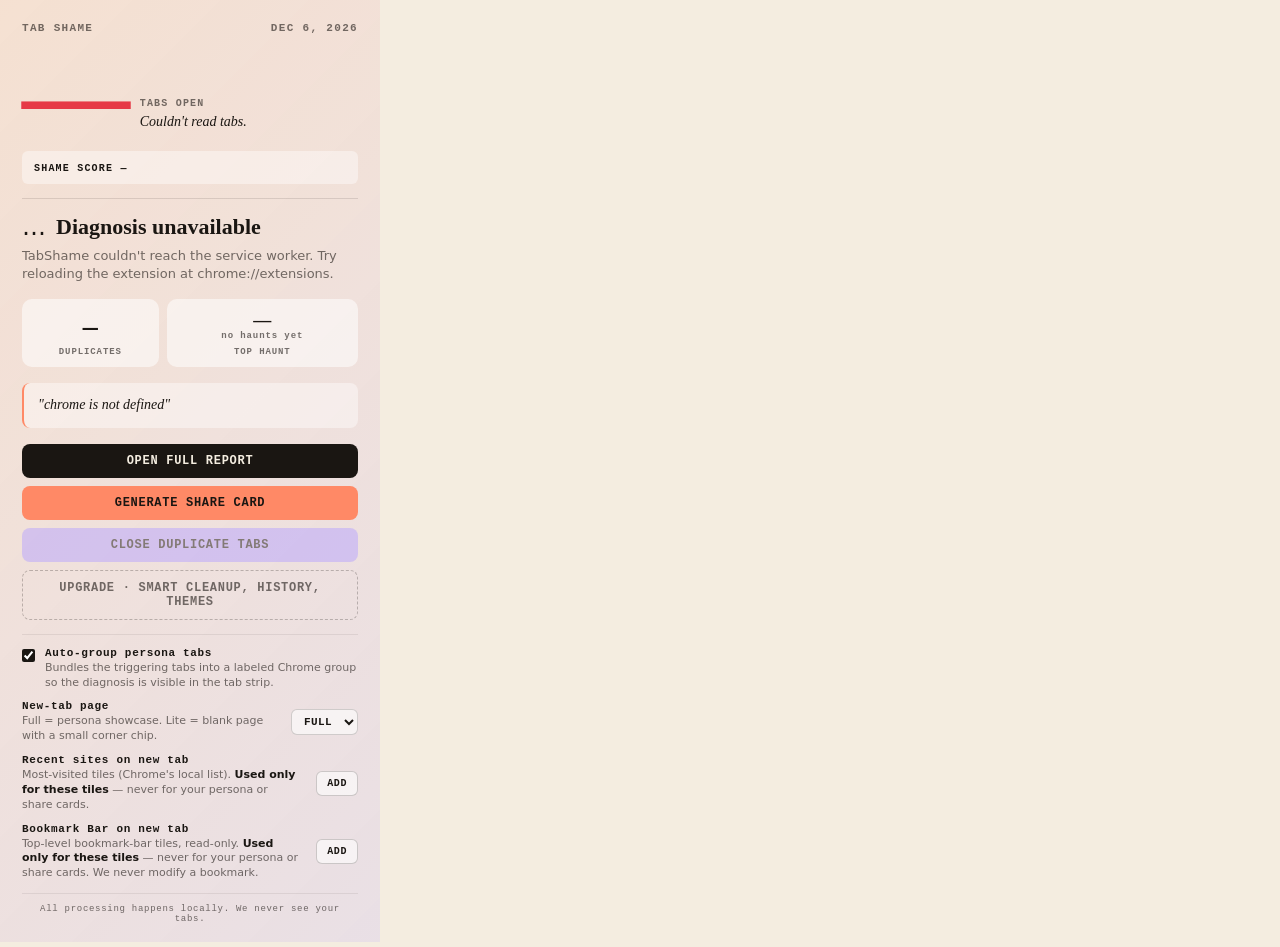
==== popup/popup.html @ 87e1a559 "Add files via upload" ====
<!doctype html>
<html lang="en">
  <head>
    <meta charset="utf-8" />
    <meta name="viewport" content="width=device-width, initial-scale=1" />
    <title>TabShame</title>
    <link rel="stylesheet" href="popup.css" />
  </head>
  <body>
    <main class="card" aria-busy="true">
      <header class="hdr">
        <span class="hdr-mark">TAB SHAME</span>
        <span class="hdr-date" id="dateLabel"></span>
      </header>

      <div class="unlock-banner" id="unlockBanner" hidden>
        <span class="unlock-emoji" id="unlockEmoji">🎉</span>
        <div class="unlock-text">
          <div class="unlock-title">You've earned your archetype</div>
          <div class="unlock-name" id="unlockName">…</div>
        </div>
      </div>

      <section class="hero-block">
        <div class="hero-count" id="tabCount">--</div>
        <div class="hero-meta">
          <div class="hero-label" id="tabsLabel">TABS OPEN</div>
          <div class="hero-band" id="scoreBand">reading the room…</div>
        </div>
      </section>

      <section class="score-line">
        <span class="score-strong" id="scoreStrong">SHAME SCORE —</span>
        <span class="score-formula" id="scoreFormula">…</span>
      </section>

      <section class="archetype">
        <div class="archetype-row">
          <span class="archetype-emoji" id="archetypeEmoji">…</span>
          <div class="archetype-name" id="archetypeName">Diagnosing…</div>
        </div>
        <p class="archetype-desc" id="archetypeDesc">Reading your tabs (locally, on your device).</p>
      </section>

      <section class="stats">
        <div class="tile">
          <div class="tile-value" id="tileDupes">–</div>
          <div class="tile-label">DUPLICATES</div>
        </div>
        <div class="tile tile-haunt">
          <div class="tile-value tile-haunt-name" id="tileHaunt">—</div>
          <div class="tile-haunt-sub" id="tileHauntCount">no haunts yet</div>
          <div class="tile-label">TOP HAUNT</div>
        </div>
      </section>

      <section class="roast">
        <p class="roast-line" id="roast">…</p>
      </section>

      <section class="actions">
        <button class="btn btn-primary" id="openReport">Open full report</button>
        <button class="btn btn-secondary" id="downloadCard">Generate share card</button>
        <button class="btn btn-action" id="closeDupes" disabled>
          <span id="closeDupesLabel">Close duplicate tabs</span>
        </button>
        <button class="btn btn-locked" id="upgrade" disabled title="Coming in TabShame Premium">
          Upgrade · smart cleanup, history, themes
        </button>
      </section>

      <section class="prefs">
        <label class="pref-row" for="autoGroupToggle">
          <input type="checkbox" id="autoGroupToggle" />
          <span class="pref-text">
            <span class="pref-title">Auto-group persona tabs</span>
            <span class="pref-sub">Bundles the triggering tabs into a labeled Chrome group so the diagnosis is visible in the tab strip.</span>
          </span>
        </label>

        <div class="pref-row pref-row-select">
          <span class="pref-text">
            <span class="pref-title">New-tab page</span>
            <span class="pref-sub">Full = persona showcase. Lite = blank page with a small corner chip.</span>
          </span>
          <select id="newTabModeSelect" class="pref-select" aria-label="New-tab page mode">
            <option value="full">Full</option>
            <option value="lite">Lite</option>
          </select>
        </div>

        <div class="pref-row pref-row-action">
          <span class="pref-text">
            <span class="pref-title">Recent sites on new tab</span>
            <span class="pref-sub">
              Most-visited tiles (Chrome's local list).
              <strong>Used only for these tiles</strong> — never for your
              persona or share cards.
            </span>
          </span>
          <button class="btn-pref-action" data-perm-btn="recent" type="button">
            <span data-perm-btn-label="recent">…</span>
          </button>
        </div>

        <div class="pref-row pref-row-action">
          <span class="pref-text">
            <span class="pref-title">Bookmark Bar on new tab</span>
            <span class="pref-sub">
              Top-level bookmark-bar tiles, read-only.
              <strong>Used only for these tiles</strong> — never for your
              persona or share cards. We never modify a bookmark.
            </span>
          </span>
          <button class="btn-pref-action" data-perm-btn="bookmarks" type="button">
            <span data-perm-btn-label="bookmarks">…</span>
          </button>
        </div>
      </section>

      <footer class="ftr">
        <span>All processing happens locally. We never see your tabs.</span>
      </footer>
    </main>

    <script src="../lib/storage.js"></script>
    <script src="../lib/domain-rules.js"></script>
    <script src="../lib/archetype-engine.js"></script>
    <script src="../lib/shame-engine.js"></script>
    <script src="../lib/card-renderer.js"></script>
    <script src="popup.js"></script>
  </body>
</html>
---- popup/popup.css ----
/*
 * popup.css
 *
 * Editorial / zine styling. Paper background, bold serif numbers, mono labels.
 * Popup width is constrained by Chrome — keep it under ~420px.
 */

:root {
  --ink: #1a1612;
  --ink-soft: rgba(26, 22, 18, 0.6);
  --paper: #f4ede0;
  --peach: #ff8966;
  --lavender: #b8a4ff;
  --shame: #e63946;

  --font-serif: "Fraunces", "Instrument Serif", Georgia, serif;
  --font-italic: "Instrument Serif", "Fraunces", Georgia, serif;
  --font-mono: "JetBrains Mono", ui-monospace, "SF Mono", Menlo, monospace;
  --font-sans: system-ui, -apple-system, "Segoe UI", sans-serif;
}

* {
  box-sizing: border-box;
}

html,
body {
  margin: 0;
  padding: 0;
  background: var(--paper);
  color: var(--ink);
  font-family: var(--font-sans);
  width: 380px;
}

.card {
  position: relative;
  padding: 22px 22px 18px;
  background:
    linear-gradient(135deg, rgba(255, 137, 102, 0.12), rgba(184, 164, 255, 0.18)),
    var(--paper);
  min-height: 460px;
}

/* Header ────────────────────────────────────────────────── */
.hdr {
  display: flex;
  justify-content: space-between;
  align-items: center;
  font-family: var(--font-mono);
  font-size: 11px;
  font-weight: 600;
  letter-spacing: 0.12em;
  color: var(--ink-soft);
  margin-bottom: 16px;
}

/* Unlock banner — shown once after casual → specific transition ─ */
.unlock-banner {
  display: flex;
  align-items: center;
  gap: 12px;
  padding: 10px 12px;
  margin-bottom: 14px;
  background: var(--lavender);
  color: var(--ink);
  border-radius: 10px;
  animation: unlockPulse 0.5s ease-out;
}

.unlock-banner[hidden] {
  display: none;
}

.unlock-emoji {
  font-size: 24px;
  line-height: 1;
}

.unlock-text {
  flex: 1;
  min-width: 0;
}

.unlock-title {
  font-family: var(--font-mono);
  font-size: 9px;
  font-weight: 600;
  letter-spacing: 0.12em;
  text-transform: uppercase;
  color: var(--ink-soft);
}

.unlock-name {
  font-family: var(--font-serif);
  font-weight: 700;
  font-size: 16px;
  line-height: 1.1;
  margin-top: 2px;
}

@keyframes unlockPulse {
  0% { transform: scale(0.96); opacity: 0; }
  100% { transform: scale(1); opacity: 1; }
}

/* Hero (tab count) ──────────────────────────────────────── */
.hero-block {
  display: flex;
  align-items: flex-end;
  gap: 14px;
  margin-bottom: 12px;
}

.hero-count {
  font-family: var(--font-serif);
  font-weight: 900;
  font-size: 108px;
  line-height: 0.82;
  color: var(--shame);
  letter-spacing: -0.04em;
  font-variant-numeric: tabular-nums;
}

.hero-meta {
  padding-bottom: 8px;
}

.hero-label {
  font-family: var(--font-mono);
  font-size: 10px;
  font-weight: 600;
  letter-spacing: 0.12em;
  color: var(--ink-soft);
  margin-bottom: 4px;
}

.hero-band {
  font-family: var(--font-italic);
  font-style: italic;
  font-size: 14px;
  color: var(--ink);
  max-width: 200px;
  line-height: 1.25;
}

/* Score line (secondary, with breakdown) ───────────────── */
.score-line {
  margin-bottom: 14px;
  font-family: var(--font-italic);
  font-style: italic;
  font-size: 12px;
  color: var(--ink-soft);
  line-height: 1.45;
  background: rgba(255, 255, 255, 0.4);
  padding: 8px 12px;
  border-radius: 6px;
}

.score-strong {
  font-family: var(--font-mono);
  font-style: normal;
  font-weight: 600;
  font-size: 10px;
  letter-spacing: 0.12em;
  color: var(--ink);
  margin-right: 6px;
}

.score-formula {
  font-variant-numeric: tabular-nums;
}

/* Archetype ─────────────────────────────────────────────── */
.archetype {
  border-top: 1px solid rgba(26, 22, 18, 0.12);
  padding-top: 14px;
  margin-bottom: 16px;
}

.archetype-row {
  display: flex;
  align-items: center;
  gap: 10px;
}

.archetype-emoji {
  font-size: 24px;
}

.archetype-name {
  font-family: var(--font-serif);
  font-weight: 700;
  font-size: 22px;
  line-height: 1.1;
}

.archetype-desc {
  margin: 6px 0 0;
  font-size: 13px;
  color: var(--ink-soft);
  line-height: 1.4;
}

/* Stats ─────────────────────────────────────────────────── */
.stats {
  display: grid;
  grid-template-columns: 1fr 1.4fr;
  gap: 8px;
  margin-bottom: 16px;
}

.tile {
  background: rgba(255, 255, 255, 0.55);
  border-radius: 10px;
  padding: 12px 10px 10px;
  text-align: center;
}

.tile-value {
  font-family: var(--font-serif);
  font-weight: 900;
  font-size: 30px;
  line-height: 1;
  color: var(--ink);
  font-variant-numeric: tabular-nums;
}

.tile-haunt-name {
  font-size: 18px;
  word-break: break-all;
}

.tile-haunt-sub {
  font-family: var(--font-mono);
  font-size: 9px;
  font-weight: 600;
  letter-spacing: 0.1em;
  color: var(--ink-soft);
  margin-top: 2px;
}

.tile-label {
  margin-top: 6px;
  font-family: var(--font-mono);
  font-size: 9px;
  font-weight: 600;
  letter-spacing: 0.1em;
  color: var(--ink-soft);
}

/* Roast ─────────────────────────────────────────────────── */
.roast {
  margin-bottom: 16px;
}

.roast-line {
  margin: 0;
  font-family: var(--font-italic);
  font-style: italic;
  font-size: 14px;
  line-height: 1.45;
  color: var(--ink);
  background: rgba(255, 255, 255, 0.4);
  padding: 12px 14px;
  border-radius: 8px;
  border-left: 2px solid var(--peach);
}

/* Actions ───────────────────────────────────────────────── */
.actions {
  display: flex;
  flex-direction: column;
  gap: 8px;
  margin-bottom: 14px;
}

.btn {
  font-family: var(--font-mono);
  font-size: 12px;
  font-weight: 600;
  letter-spacing: 0.06em;
  text-transform: uppercase;
  padding: 10px 14px;
  border-radius: 8px;
  border: none;
  cursor: pointer;
  transition: transform 0.06s ease, opacity 0.15s ease;
}

.btn:active {
  transform: translateY(1px);
}

.btn-primary {
  background: var(--ink);
  color: var(--paper);
}

.btn-secondary {
  background: var(--peach);
  color: var(--ink);
}

.btn-action {
  background: var(--lavender);
  color: var(--ink);
}

.btn-action:disabled {
  opacity: 0.5;
  cursor: not-allowed;
}

.btn-locked {
  background: transparent;
  color: var(--ink-soft);
  border: 1px dashed rgba(26, 22, 18, 0.25);
  cursor: not-allowed;
}

/* Prefs (inline toggle row) ───────────────────────────── */
.prefs {
  margin-bottom: 12px;
  padding-top: 12px;
  border-top: 1px solid rgba(26, 22, 18, 0.08);
}

.pref-row {
  display: flex;
  align-items: flex-start;
  gap: 10px;
  cursor: pointer;
  user-select: none;
  margin-bottom: 10px;
}

.pref-row:last-child { margin-bottom: 0; }

.pref-row-select,
.pref-row-action {
  cursor: default;
  align-items: center;
  justify-content: space-between;
}

.pref-row-action .pref-text {
  flex: 1;
  min-width: 0;
  margin-right: 8px;
}

.pref-row-action .pref-sub strong {
  color: var(--ink);
  font-weight: 600;
}

.btn-pref-action {
  font-family: var(--font-mono);
  font-size: 10px;
  font-weight: 600;
  letter-spacing: 0.06em;
  text-transform: uppercase;
  padding: 6px 10px;
  border-radius: 6px;
  border: 1px solid rgba(26, 22, 18, 0.2);
  background: rgba(255, 255, 255, 0.6);
  color: var(--ink);
  cursor: pointer;
  white-space: nowrap;
  transition: background 0.15s ease;
}

.btn-pref-action:hover {
  background: rgba(255, 255, 255, 0.9);
}

.btn-pref-action[data-state="remove"] {
  border-color: rgba(230, 57, 70, 0.5);
  color: var(--shame);
}

.pref-select {
  font-family: var(--font-mono);
  font-size: 11px;
  font-weight: 600;
  letter-spacing: 0.04em;
  text-transform: uppercase;
  color: var(--ink);
  background: rgba(255, 255, 255, 0.6);
  border: 1px solid rgba(26, 22, 18, 0.18);
  border-radius: 6px;
  padding: 5px 8px;
  cursor: pointer;
}

.pref-row input[type="checkbox"] {
  margin: 2px 0 0;
  accent-color: var(--ink);
  cursor: pointer;
}

.pref-text {
  display: flex;
  flex-direction: column;
  gap: 2px;
  min-width: 0;
}

.pref-title {
  font-family: var(--font-mono);
  font-size: 11px;
  font-weight: 600;
  letter-spacing: 0.06em;
  color: var(--ink);
}

.pref-sub {
  font-size: 11px;
  line-height: 1.35;
  color: var(--ink-soft);
}

/* Footer ───────────────────────────────────────────────── */
.ftr {
  font-family: var(--font-mono);
  font-size: 9px;
  letter-spacing: 0.08em;
  color: var(--ink-soft);
  text-align: center;
  padding-top: 10px;
  border-top: 1px solid rgba(26, 22, 18, 0.08);
}
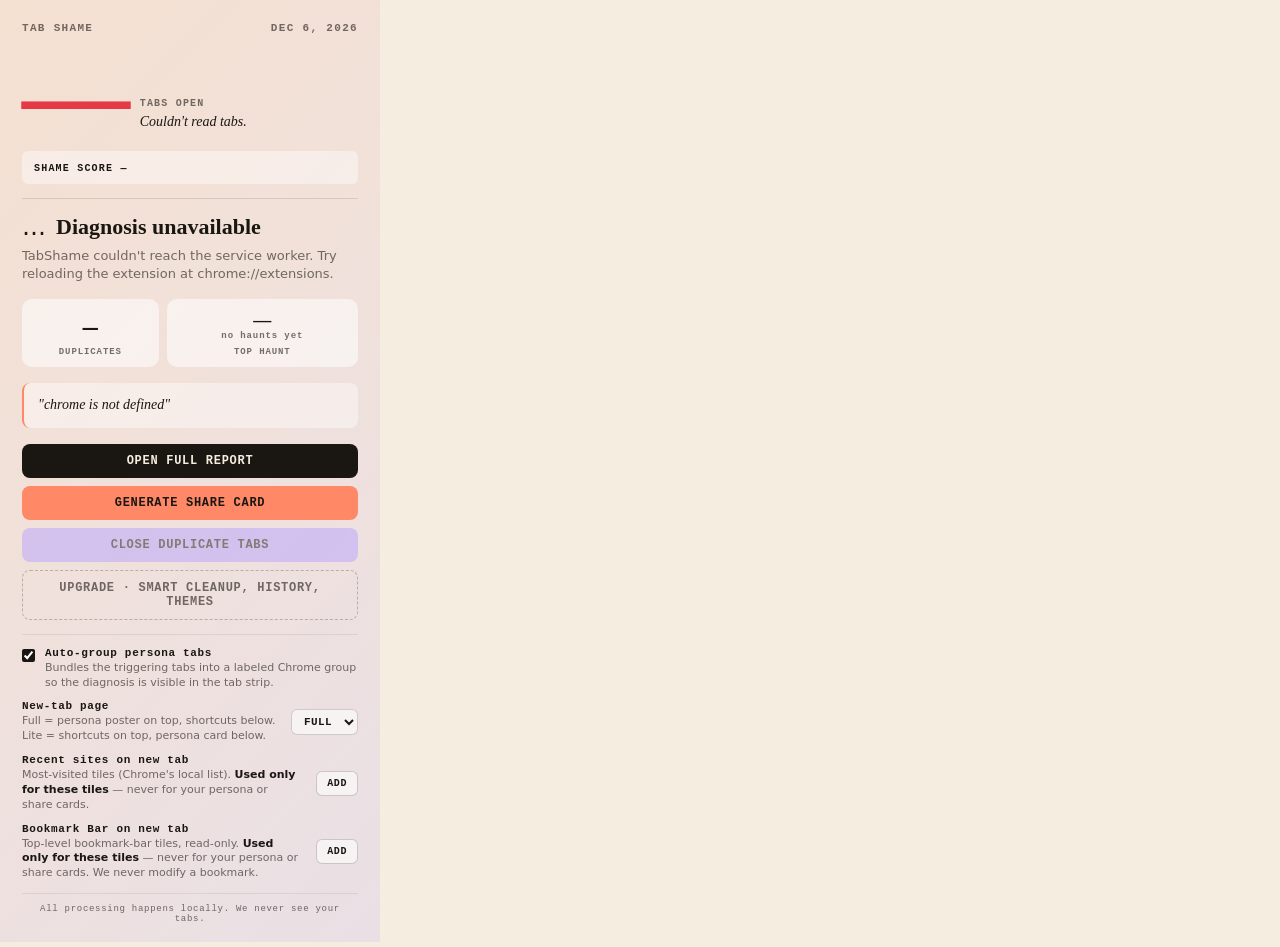
==== commit aebf4121: "Add files via upload" ====
--- a/popup/popup.html
+++ b/popup/popup.html
@@ -81,7 +81,7 @@
         <div class="pref-row pref-row-select">
           <span class="pref-text">
             <span class="pref-title">New-tab page</span>
-            <span class="pref-sub">Full = persona showcase. Lite = blank page with a small corner chip.</span>
+            <span class="pref-sub">Full = persona poster on top, shortcuts below. Lite = shortcuts on top, persona card below.</span>
           </span>
           <select id="newTabModeSelect" class="pref-select" aria-label="New-tab page mode">
             <option value="full">Full</option>
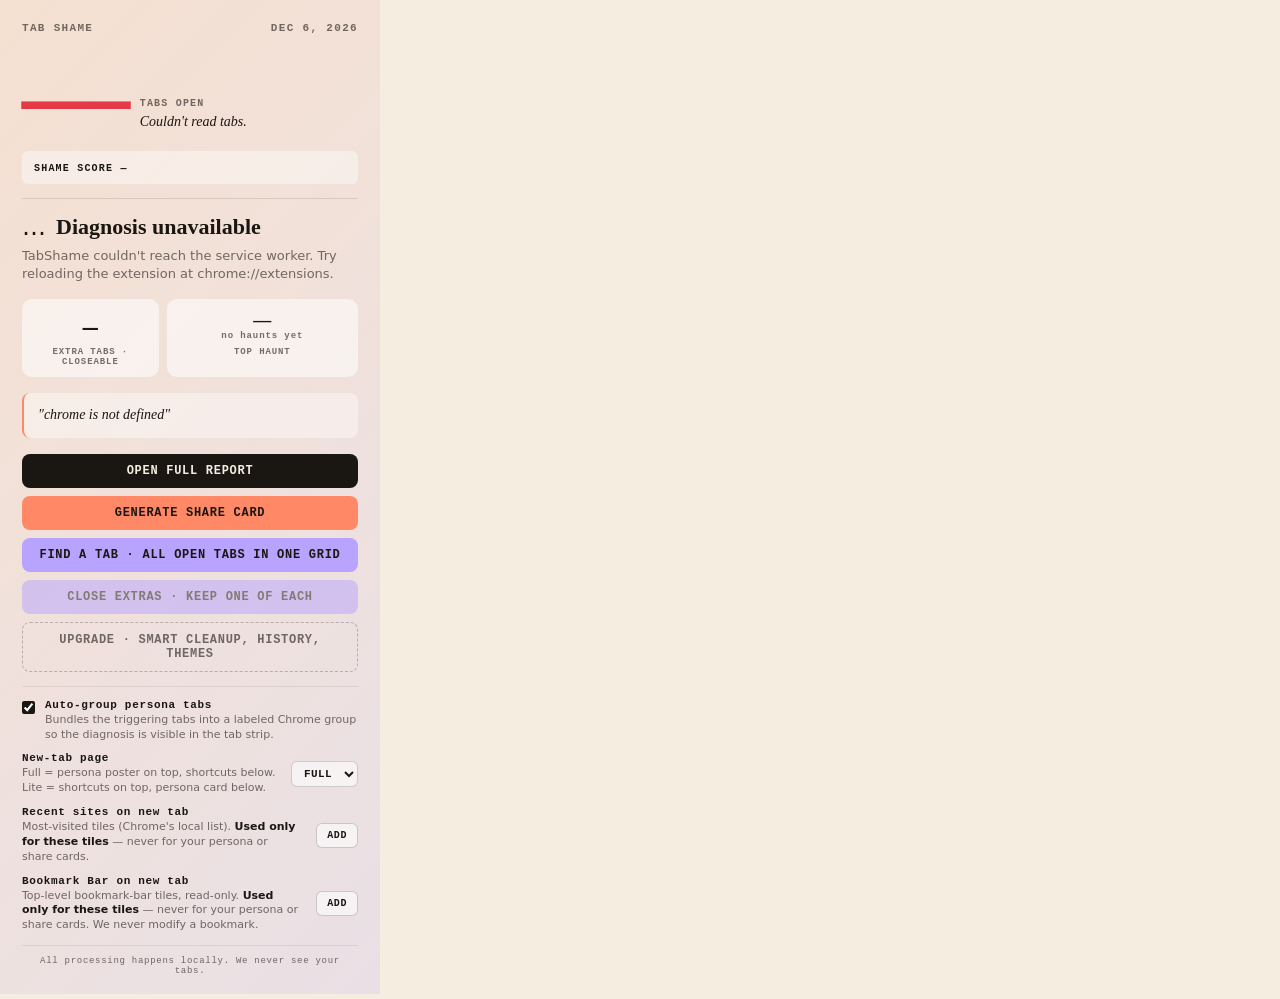
==== commit f3b00f7a: "Add files via upload" ====
--- a/popup/popup.html
+++ b/popup/popup.html
@@ -16,7 +16,7 @@
       <div class="unlock-banner" id="unlockBanner" hidden>
         <span class="unlock-emoji" id="unlockEmoji">🎉</span>
         <div class="unlock-text">
-          <div class="unlock-title">You've earned your archetype</div>
+          <div class="unlock-title" id="unlockTitle">You've earned your archetype</div>
           <div class="unlock-name" id="unlockName">…</div>
         </div>
       </div>
@@ -25,6 +25,7 @@
         <div class="hero-count" id="tabCount">--</div>
         <div class="hero-meta">
           <div class="hero-label" id="tabsLabel">TABS OPEN</div>
+          <div class="hero-skipped" id="heroSkipped" hidden></div>
           <div class="hero-band" id="scoreBand">reading the room…</div>
         </div>
       </section>
@@ -43,9 +44,9 @@
       </section>
 
       <section class="stats">
-        <div class="tile">
+        <div class="tile" title="Tabs that share an exact URL with another open tab. Closing them keeps one of each.">
           <div class="tile-value" id="tileDupes">–</div>
-          <div class="tile-label">DUPLICATES</div>
+          <div class="tile-label">EXTRA TABS · CLOSEABLE</div>
         </div>
         <div class="tile tile-haunt">
           <div class="tile-value tile-haunt-name" id="tileHaunt">—</div>
@@ -61,8 +62,11 @@
       <section class="actions">
         <button class="btn btn-primary" id="openReport">Open full report</button>
         <button class="btn btn-secondary" id="downloadCard">Generate share card</button>
+        <button class="btn btn-action" id="openTabFinder" title="Open full tab finder (Cmd+Shift+F)">
+          Find a tab · all open tabs in one grid
+        </button>
         <button class="btn btn-action" id="closeDupes" disabled>
-          <span id="closeDupesLabel">Close duplicate tabs</span>
+          <span id="closeDupesLabel">Close extras · keep one of each</span>
         </button>
         <button class="btn btn-locked" id="upgrade" disabled title="Coming in TabShame Premium">
           Upgrade · smart cleanup, history, themes
--- a/popup/popup.css
+++ b/popup/popup.css
@@ -135,6 +135,20 @@
   margin-bottom: 4px;
 }
 
+/* Skipped-tab disclosure — surfaces the gap between Chrome's tab count
+   and TabShame's tracked count. Helps users understand "Chrome says 12
+   but you say 8". Renders only when skippedCount > 0. */
+.hero-skipped {
+  font-family: var(--font-mono);
+  font-size: 9px;
+  font-weight: 500;
+  letter-spacing: 0.06em;
+  color: var(--ink-faint);
+  margin-bottom: 6px;
+  line-height: 1.3;
+}
+.hero-skipped[hidden] { display: none; }
+
 .hero-band {
   font-family: var(--font-italic);
   font-style: italic;
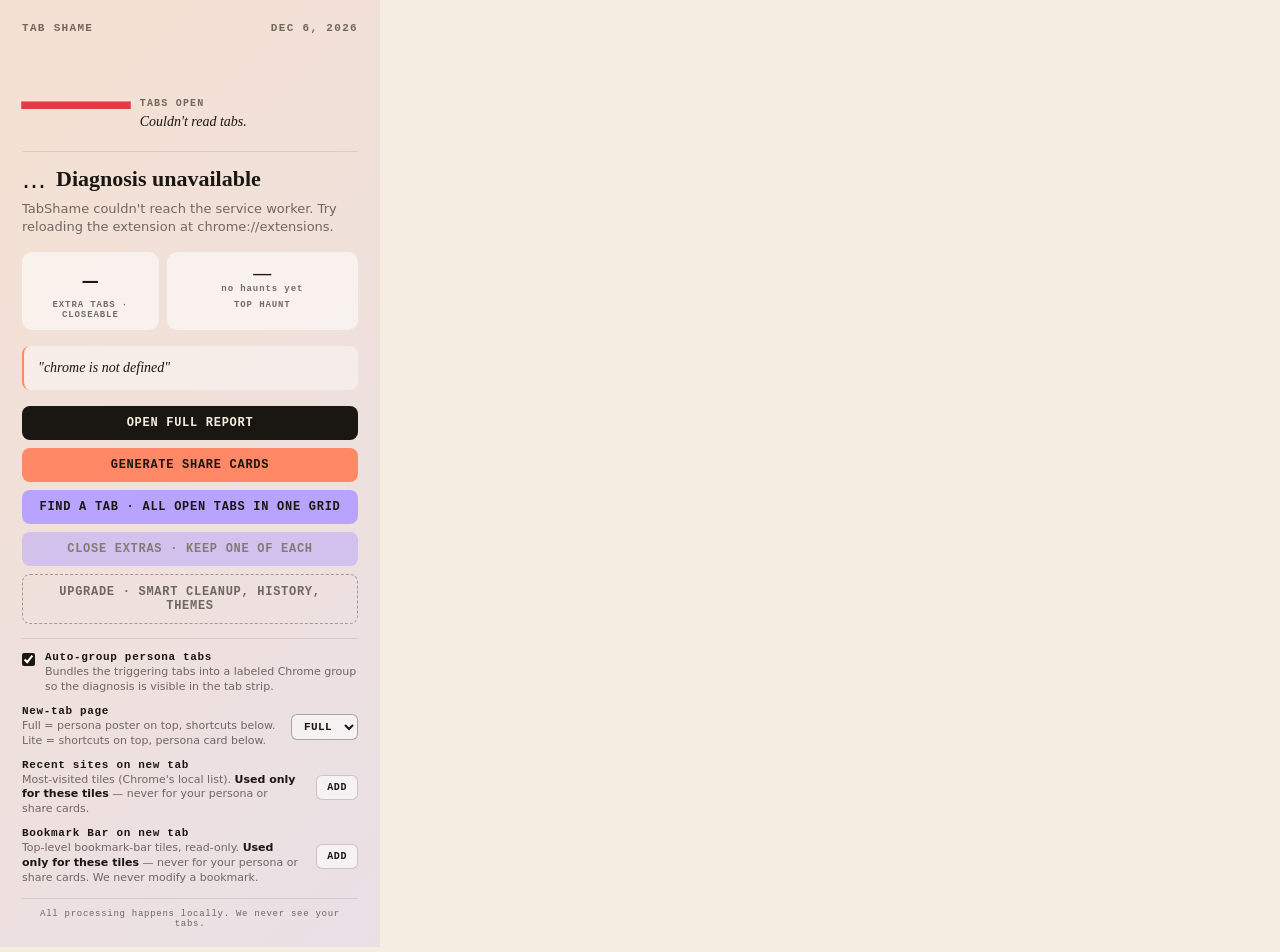
==== commit 38de9e80: "Add files via upload" ====
--- a/popup/popup.html
+++ b/popup/popup.html
@@ -13,26 +13,12 @@
         <span class="hdr-date" id="dateLabel"></span>
       </header>
 
-      <div class="unlock-banner" id="unlockBanner" hidden>
-        <span class="unlock-emoji" id="unlockEmoji">🎉</span>
-        <div class="unlock-text">
-          <div class="unlock-title" id="unlockTitle">You've earned your archetype</div>
-          <div class="unlock-name" id="unlockName">…</div>
-        </div>
-      </div>
-
       <section class="hero-block">
         <div class="hero-count" id="tabCount">--</div>
         <div class="hero-meta">
           <div class="hero-label" id="tabsLabel">TABS OPEN</div>
-          <div class="hero-skipped" id="heroSkipped" hidden></div>
           <div class="hero-band" id="scoreBand">reading the room…</div>
         </div>
-      </section>
-
-      <section class="score-line">
-        <span class="score-strong" id="scoreStrong">SHAME SCORE —</span>
-        <span class="score-formula" id="scoreFormula">…</span>
       </section>
 
       <section class="archetype">
@@ -44,7 +30,7 @@
       </section>
 
       <section class="stats">
-        <div class="tile" title="Tabs that share an exact URL with another open tab. Closing them keeps one of each.">
+        <div class="tile" title="Same-site tabs you can collapse to one. Two LinkedIn tabs on different pages still count — one site, one tab. Pinned tabs are always preserved.">
           <div class="tile-value" id="tileDupes">–</div>
           <div class="tile-label">EXTRA TABS · CLOSEABLE</div>
         </div>
@@ -61,7 +47,7 @@
 
       <section class="actions">
         <button class="btn btn-primary" id="openReport">Open full report</button>
-        <button class="btn btn-secondary" id="downloadCard">Generate share card</button>
+        <button class="btn btn-secondary" id="downloadCard" title="Downloads X / Threads (16:9), Instagram feed (4:5), and Stories (9:16)">Generate share cards</button>
         <button class="btn btn-action" id="openTabFinder" title="Open full tab finder (Cmd+Shift+F)">
           Find a tab · all open tabs in one grid
         </button>
--- a/popup/popup.css
+++ b/popup/popup.css
@@ -6,9 +6,15 @@
  */
 
 :root {
+  /* Light theme tokens (default — used when system is not in dark mode) */
   --ink: #1a1612;
   --ink-soft: rgba(26, 22, 18, 0.6);
+  --ink-faint: rgba(26, 22, 18, 0.35);
+  --ink-ghost: rgba(26, 22, 18, 0.1);
   --paper: #f4ede0;
+  --paper-elev: rgba(255, 255, 255, 0.55);     /* raised tile bg */
+  --paper-elev-hover: rgba(255, 255, 255, 0.9);
+  --paper-elev-soft: rgba(255, 255, 255, 0.4);
   --peach: #ff8966;
   --lavender: #b8a4ff;
   --shame: #e63946;
@@ -17,6 +23,25 @@
   --font-italic: "Instrument Serif", "Fraunces", Georgia, serif;
   --font-mono: "JetBrains Mono", ui-monospace, "SF Mono", Menlo, monospace;
   --font-sans: system-ui, -apple-system, "Segoe UI", sans-serif;
+}
+
+/* Dark theme — follows the user's system preference automatically.
+   Inverts paper↔ink, mutes accents slightly, swaps the "raised tile"
+   surface from white-on-paper to light-on-ink. */
+@media (prefers-color-scheme: dark) {
+  :root {
+    --ink: #f0e6d4;
+    --ink-soft: rgba(240, 230, 212, 0.7);
+    --ink-faint: rgba(240, 230, 212, 0.42);
+    --ink-ghost: rgba(240, 230, 212, 0.14);
+    --paper: #1c1612;
+    --paper-elev: rgba(255, 255, 255, 0.06);
+    --paper-elev-hover: rgba(255, 255, 255, 0.11);
+    --paper-elev-soft: rgba(255, 255, 255, 0.04);
+    --peach: #ff9a7a;
+    --lavender: #c2b1ff;
+    --shame: #f06876;
+  }
 }
 
 * {
@@ -53,55 +78,6 @@
   letter-spacing: 0.12em;
   color: var(--ink-soft);
   margin-bottom: 16px;
-}
-
-/* Unlock banner — shown once after casual → specific transition ─ */
-.unlock-banner {
-  display: flex;
-  align-items: center;
-  gap: 12px;
-  padding: 10px 12px;
-  margin-bottom: 14px;
-  background: var(--lavender);
-  color: var(--ink);
-  border-radius: 10px;
-  animation: unlockPulse 0.5s ease-out;
-}
-
-.unlock-banner[hidden] {
-  display: none;
-}
-
-.unlock-emoji {
-  font-size: 24px;
-  line-height: 1;
-}
-
-.unlock-text {
-  flex: 1;
-  min-width: 0;
-}
-
-.unlock-title {
-  font-family: var(--font-mono);
-  font-size: 9px;
-  font-weight: 600;
-  letter-spacing: 0.12em;
-  text-transform: uppercase;
-  color: var(--ink-soft);
-}
-
-.unlock-name {
-  font-family: var(--font-serif);
-  font-weight: 700;
-  font-size: 16px;
-  line-height: 1.1;
-  margin-top: 2px;
-}
-
-@keyframes unlockPulse {
-  0% { transform: scale(0.96); opacity: 0; }
-  100% { transform: scale(1); opacity: 1; }
 }
 
 /* Hero (tab count) ──────────────────────────────────────── */
@@ -135,20 +111,6 @@
   margin-bottom: 4px;
 }
 
-/* Skipped-tab disclosure — surfaces the gap between Chrome's tab count
-   and TabShame's tracked count. Helps users understand "Chrome says 12
-   but you say 8". Renders only when skippedCount > 0. */
-.hero-skipped {
-  font-family: var(--font-mono);
-  font-size: 9px;
-  font-weight: 500;
-  letter-spacing: 0.06em;
-  color: var(--ink-faint);
-  margin-bottom: 6px;
-  line-height: 1.3;
-}
-.hero-skipped[hidden] { display: none; }
-
 .hero-band {
   font-family: var(--font-italic);
   font-style: italic;
@@ -158,36 +120,9 @@
   line-height: 1.25;
 }
 
-/* Score line (secondary, with breakdown) ───────────────── */
-.score-line {
-  margin-bottom: 14px;
-  font-family: var(--font-italic);
-  font-style: italic;
-  font-size: 12px;
-  color: var(--ink-soft);
-  line-height: 1.45;
-  background: rgba(255, 255, 255, 0.4);
-  padding: 8px 12px;
-  border-radius: 6px;
-}
-
-.score-strong {
-  font-family: var(--font-mono);
-  font-style: normal;
-  font-weight: 600;
-  font-size: 10px;
-  letter-spacing: 0.12em;
-  color: var(--ink);
-  margin-right: 6px;
-}
-
-.score-formula {
-  font-variant-numeric: tabular-nums;
-}
-
 /* Archetype ─────────────────────────────────────────────── */
 .archetype {
-  border-top: 1px solid rgba(26, 22, 18, 0.12);
+  border-top: 1px solid var(--ink-ghost);
   padding-top: 14px;
   margin-bottom: 16px;
 }
@@ -225,7 +160,7 @@
 }
 
 .tile {
-  background: rgba(255, 255, 255, 0.55);
+  background: var(--paper-elev);
   border-radius: 10px;
   padding: 12px 10px 10px;
   text-align: center;
@@ -275,7 +210,7 @@
   font-size: 14px;
   line-height: 1.45;
   color: var(--ink);
-  background: rgba(255, 255, 255, 0.4);
+  background: var(--paper-elev-soft);
   padding: 12px 14px;
   border-radius: 8px;
   border-left: 2px solid var(--peach);
@@ -329,7 +264,7 @@
 .btn-locked {
   background: transparent;
   color: var(--ink-soft);
-  border: 1px dashed rgba(26, 22, 18, 0.25);
+  border: 1px dashed var(--ink-faint);
   cursor: not-allowed;
 }
 
@@ -337,7 +272,7 @@
 .prefs {
   margin-bottom: 12px;
   padding-top: 12px;
-  border-top: 1px solid rgba(26, 22, 18, 0.08);
+  border-top: 1px solid var(--ink-ghost);
 }
 
 .pref-row {
@@ -378,7 +313,7 @@
   padding: 6px 10px;
   border-radius: 6px;
   border: 1px solid rgba(26, 22, 18, 0.2);
-  background: rgba(255, 255, 255, 0.6);
+  background: var(--paper-elev);
   color: var(--ink);
   cursor: pointer;
   white-space: nowrap;
@@ -386,7 +321,7 @@
 }
 
 .btn-pref-action:hover {
-  background: rgba(255, 255, 255, 0.9);
+  background: var(--paper-elev-hover);
 }
 
 .btn-pref-action[data-state="remove"] {
@@ -401,8 +336,8 @@
   letter-spacing: 0.04em;
   text-transform: uppercase;
   color: var(--ink);
-  background: rgba(255, 255, 255, 0.6);
-  border: 1px solid rgba(26, 22, 18, 0.18);
+  background: var(--paper-elev);
+  border: 1px solid var(--ink-faint);
   border-radius: 6px;
   padding: 5px 8px;
   cursor: pointer;
@@ -443,5 +378,5 @@
   color: var(--ink-soft);
   text-align: center;
   padding-top: 10px;
-  border-top: 1px solid rgba(26, 22, 18, 0.08);
-}
+  border-top: 1px solid var(--ink-ghost);
+}
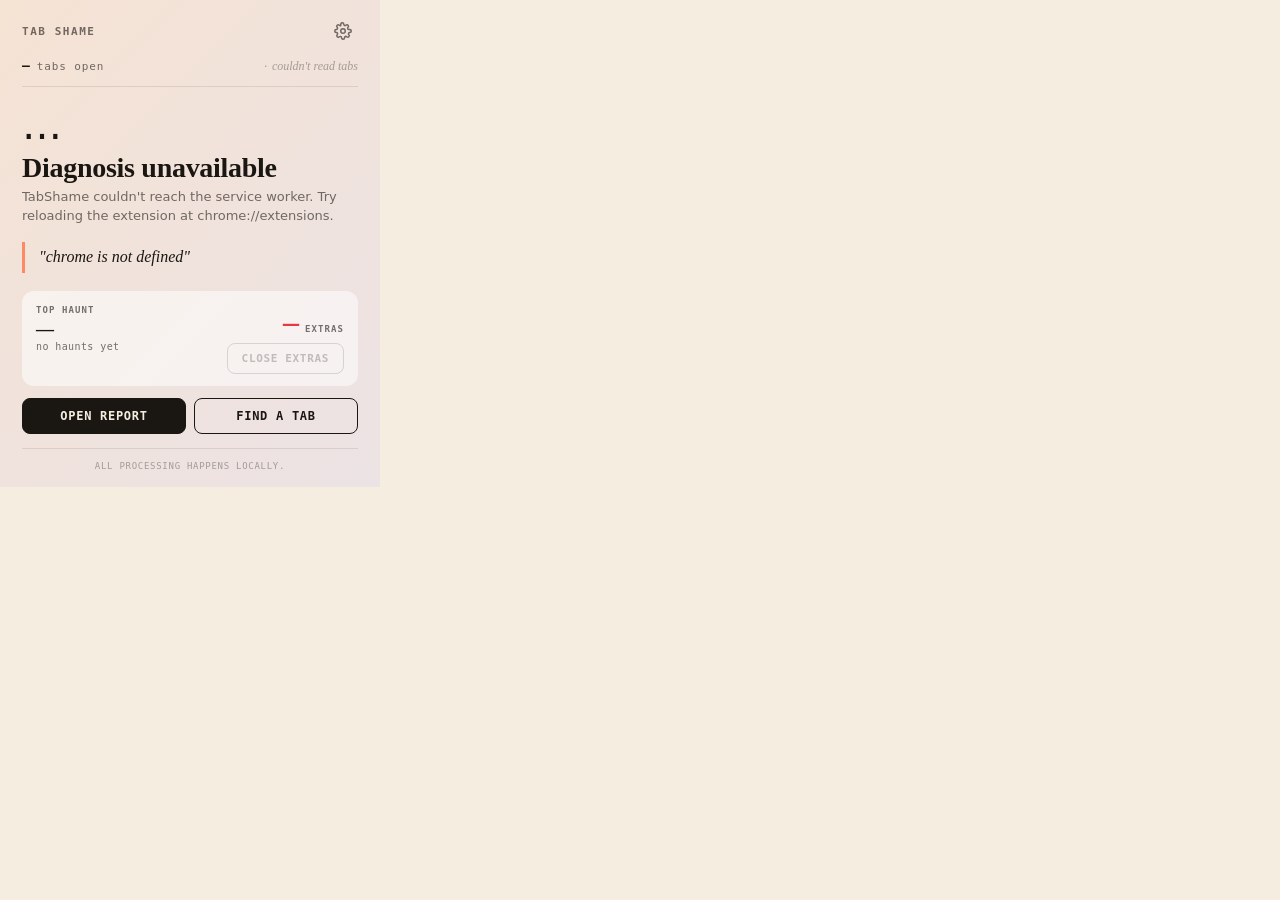
==== commit d73ed1fb: "Add files via upload" ====
--- a/popup/popup.html
+++ b/popup/popup.html
@@ -4,120 +4,181 @@
     <meta charset="utf-8" />
     <meta name="viewport" content="width=device-width, initial-scale=1" />
     <title>TabShame</title>
+    <link rel="stylesheet" href="../lib/fonts.css" />
     <link rel="stylesheet" href="popup.css" />
   </head>
   <body>
     <main class="card" aria-busy="true">
-      <header class="hdr">
-        <span class="hdr-mark">TAB SHAME</span>
-        <span class="hdr-date" id="dateLabel"></span>
-      </header>
+      <!-- ─── Main view ─────────────────────────────────────────────── -->
+      <section data-view="main">
+        <header class="hdr">
+          <span class="hdr-mark">TAB SHAME</span>
+          <button
+            class="hdr-settings"
+            id="openSettings"
+            type="button"
+            aria-label="Settings"
+            title="Settings"
+          >
+            <svg width="18" height="18" viewBox="0 0 24 24" fill="none" stroke="currentColor" stroke-width="2" stroke-linecap="round" stroke-linejoin="round" aria-hidden="true">
+              <circle cx="12" cy="12" r="3" />
+              <path d="M19.4 15a1.65 1.65 0 0 0 .33 1.82l.06.06a2 2 0 0 1-2.83 2.83l-.06-.06a1.65 1.65 0 0 0-1.82-.33 1.65 1.65 0 0 0-1 1.51V21a2 2 0 0 1-4 0v-.09A1.65 1.65 0 0 0 9 19.4a1.65 1.65 0 0 0-1.82.33l-.06.06a2 2 0 0 1-2.83-2.83l.06-.06a1.65 1.65 0 0 0 .33-1.82 1.65 1.65 0 0 0-1.51-1H3a2 2 0 0 1 0-4h.09A1.65 1.65 0 0 0 4.6 9a1.65 1.65 0 0 0-.33-1.82l-.06-.06a2 2 0 0 1 2.83-2.83l.06.06a1.65 1.65 0 0 0 1.82.33h0A1.65 1.65 0 0 0 9 3.09V3a2 2 0 0 1 4 0v.09a1.65 1.65 0 0 0 1 1.51 1.65 1.65 0 0 0 1.82-.33l.06-.06a2 2 0 0 1 2.83 2.83l-.06.06a1.65 1.65 0 0 0-.33 1.82v0a1.65 1.65 0 0 0 1.51 1H21a2 2 0 0 1 0 4h-.09a1.65 1.65 0 0 0-1.51 1z" />
+            </svg>
+          </button>
+        </header>
 
-      <section class="hero-block">
-        <div class="hero-count" id="tabCount">--</div>
-        <div class="hero-meta">
-          <div class="hero-label" id="tabsLabel">TABS OPEN</div>
-          <div class="hero-band" id="scoreBand">reading the room…</div>
+        <!-- The small tab-count label sits ABOVE the persona, signaling
+             scale without dominating the layout. Click reveals the band
+             tooltip (was "Suspiciously low. Are you…okay?"). -->
+        <div class="hero-meta-top">
+          <span class="hero-tab-count" id="tabCount">--</span>
+          <span class="hero-tab-label" id="tabsLabel">tabs open</span>
+          <span class="hero-band-inline" id="scoreBand"></span>
         </div>
+
+        <!-- Archetype + emoji is now the visual hero. -->
+        <section class="archetype-hero">
+          <span class="archetype-emoji" id="archetypeEmoji">…</span>
+          <h1 class="archetype-name" id="archetypeName">Diagnosing…</h1>
+          <p class="archetype-desc" id="archetypeDesc">
+            Reading your tabs (locally, on your device).
+          </p>
+        </section>
+
+        <!-- Pull-quote roast — the personality. -->
+        <section class="roast">
+          <p class="roast-line" id="roast">…</p>
+        </section>
+
+        <!-- ─── Merged extras + top haunt + close-extras action ───── -->
+        <!-- Replaces the two tiles + the "Close extras" button with one
+             single, scannable block. Top line shows haunt; bottom line
+             shows the actionable extras count + the close button. -->
+        <section class="extras-block" id="extrasBlock">
+          <div class="extras-row">
+            <div class="extras-meta">
+              <div class="extras-haunt-label">TOP HAUNT</div>
+              <div class="extras-haunt-name" id="tileHaunt">—</div>
+              <div class="extras-haunt-sub" id="tileHauntCount">no haunts yet</div>
+            </div>
+            <div class="extras-action">
+              <div class="extras-count-row">
+                <span class="extras-count" id="tileDupes">–</span>
+                <span class="extras-count-label">extras</span>
+              </div>
+              <button class="btn btn-primary btn-block" id="closeDupes" disabled>
+                <span id="closeDupesLabel">Close extras</span>
+              </button>
+            </div>
+          </div>
+        </section>
+
+        <!-- ─── Action grid: 2 actions only ──────────────────────── -->
+        <section class="actions">
+          <button class="btn btn-primary" id="openReport">Open report</button>
+          <button class="btn btn-secondary" id="openTabFinder" title="Find a tab (Cmd+Shift+F)">
+            Find a tab
+          </button>
+        </section>
+
+        <footer class="ftr">All processing happens locally.</footer>
       </section>
 
-      <section class="archetype">
-        <div class="archetype-row">
-          <span class="archetype-emoji" id="archetypeEmoji">…</span>
-          <div class="archetype-name" id="archetypeName">Diagnosing…</div>
-        </div>
-        <p class="archetype-desc" id="archetypeDesc">Reading your tabs (locally, on your device).</p>
+      <!-- ─── Settings view ──────────────────────────────────────── -->
+      <section data-view="settings" hidden>
+        <header class="hdr">
+          <button
+            class="hdr-back"
+            id="closeSettings"
+            type="button"
+            aria-label="Back"
+            title="Back"
+          >
+            <svg width="16" height="16" viewBox="0 0 24 24" fill="none" stroke="currentColor" stroke-width="2" stroke-linecap="round" stroke-linejoin="round" aria-hidden="true">
+              <polyline points="15 18 9 12 15 6" />
+            </svg>
+            <span>back</span>
+          </button>
+          <span class="hdr-mark">SETTINGS</span>
+          <span class="hdr-spacer"></span>
+        </header>
+
+        <section class="prefs">
+          <label class="pref-row" for="autoGroupToggle">
+            <input type="checkbox" id="autoGroupToggle" />
+            <span class="pref-text">
+              <span class="pref-title">Auto-group persona tabs</span>
+              <span class="pref-sub">
+                Bundles the triggering tabs into a labeled Chrome group so
+                the diagnosis is visible in the tab strip.
+              </span>
+            </span>
+          </label>
+
+          <div class="pref-row pref-row-action">
+            <span class="pref-text">
+              <span class="pref-title">Close persona groups</span>
+              <span class="pref-sub" id="closeGroupsSub">
+                Closes every tab inside the auto-created persona groups.
+                Pinned tabs are preserved.
+              </span>
+            </span>
+            <button class="btn-pref-action" id="closePersonaGroups" type="button">
+              Close
+            </button>
+          </div>
+
+          <div class="pref-row pref-row-select">
+            <span class="pref-text">
+              <span class="pref-title">New-tab page</span>
+              <span class="pref-sub">
+                Full = persona poster on top, shortcuts below.
+                Lite = shortcuts on top, persona card below.
+              </span>
+            </span>
+            <select id="newTabModeSelect" class="pref-select" aria-label="New-tab page mode">
+              <option value="full">Full</option>
+              <option value="lite">Lite</option>
+            </select>
+          </div>
+
+          <div class="pref-row pref-row-action">
+            <span class="pref-text">
+              <span class="pref-title">Recent sites on new tab</span>
+              <span class="pref-sub">
+                Most-visited tiles (Chrome's local list).
+                <strong>Used only for these tiles</strong> — never for your
+                persona or share cards.
+              </span>
+            </span>
+            <button class="btn-pref-action" data-perm-btn="recent" type="button">
+              <span data-perm-btn-label="recent">…</span>
+            </button>
+          </div>
+
+          <div class="pref-row pref-row-action">
+            <span class="pref-text">
+              <span class="pref-title">Bookmark Bar on new tab</span>
+              <span class="pref-sub">
+                Top-level bookmark-bar tiles, read-only.
+                <strong>Used only for these tiles</strong> — never for your
+                persona or share cards. We never modify a bookmark.
+              </span>
+            </span>
+            <button class="btn-pref-action" data-perm-btn="bookmarks" type="button">
+              <span data-perm-btn-label="bookmarks">…</span>
+            </button>
+          </div>
+        </section>
+
+        <footer class="ftr">All processing happens locally.</footer>
       </section>
-
-      <section class="stats">
-        <div class="tile" title="Same-site tabs you can collapse to one. Two LinkedIn tabs on different pages still count — one site, one tab. Pinned tabs are always preserved.">
-          <div class="tile-value" id="tileDupes">–</div>
-          <div class="tile-label">EXTRA TABS · CLOSEABLE</div>
-        </div>
-        <div class="tile tile-haunt">
-          <div class="tile-value tile-haunt-name" id="tileHaunt">—</div>
-          <div class="tile-haunt-sub" id="tileHauntCount">no haunts yet</div>
-          <div class="tile-label">TOP HAUNT</div>
-        </div>
-      </section>
-
-      <section class="roast">
-        <p class="roast-line" id="roast">…</p>
-      </section>
-
-      <section class="actions">
-        <button class="btn btn-primary" id="openReport">Open full report</button>
-        <button class="btn btn-secondary" id="downloadCard" title="Downloads X / Threads (16:9), Instagram feed (4:5), and Stories (9:16)">Generate share cards</button>
-        <button class="btn btn-action" id="openTabFinder" title="Open full tab finder (Cmd+Shift+F)">
-          Find a tab · all open tabs in one grid
-        </button>
-        <button class="btn btn-action" id="closeDupes" disabled>
-          <span id="closeDupesLabel">Close extras · keep one of each</span>
-        </button>
-        <button class="btn btn-locked" id="upgrade" disabled title="Coming in TabShame Premium">
-          Upgrade · smart cleanup, history, themes
-        </button>
-      </section>
-
-      <section class="prefs">
-        <label class="pref-row" for="autoGroupToggle">
-          <input type="checkbox" id="autoGroupToggle" />
-          <span class="pref-text">
-            <span class="pref-title">Auto-group persona tabs</span>
-            <span class="pref-sub">Bundles the triggering tabs into a labeled Chrome group so the diagnosis is visible in the tab strip.</span>
-          </span>
-        </label>
-
-        <div class="pref-row pref-row-select">
-          <span class="pref-text">
-            <span class="pref-title">New-tab page</span>
-            <span class="pref-sub">Full = persona poster on top, shortcuts below. Lite = shortcuts on top, persona card below.</span>
-          </span>
-          <select id="newTabModeSelect" class="pref-select" aria-label="New-tab page mode">
-            <option value="full">Full</option>
-            <option value="lite">Lite</option>
-          </select>
-        </div>
-
-        <div class="pref-row pref-row-action">
-          <span class="pref-text">
-            <span class="pref-title">Recent sites on new tab</span>
-            <span class="pref-sub">
-              Most-visited tiles (Chrome's local list).
-              <strong>Used only for these tiles</strong> — never for your
-              persona or share cards.
-            </span>
-          </span>
-          <button class="btn-pref-action" data-perm-btn="recent" type="button">
-            <span data-perm-btn-label="recent">…</span>
-          </button>
-        </div>
-
-        <div class="pref-row pref-row-action">
-          <span class="pref-text">
-            <span class="pref-title">Bookmark Bar on new tab</span>
-            <span class="pref-sub">
-              Top-level bookmark-bar tiles, read-only.
-              <strong>Used only for these tiles</strong> — never for your
-              persona or share cards. We never modify a bookmark.
-            </span>
-          </span>
-          <button class="btn-pref-action" data-perm-btn="bookmarks" type="button">
-            <span data-perm-btn-label="bookmarks">…</span>
-          </button>
-        </div>
-      </section>
-
-      <footer class="ftr">
-        <span>All processing happens locally. We never see your tabs.</span>
-      </footer>
     </main>
 
     <script src="../lib/storage.js"></script>
     <script src="../lib/domain-rules.js"></script>
     <script src="../lib/archetype-engine.js"></script>
     <script src="../lib/shame-engine.js"></script>
-    <script src="../lib/card-renderer.js"></script>
     <script src="popup.js"></script>
   </body>
 </html>
--- a/lib/fonts.css
+++ b/lib/fonts.css
@@ -0,0 +1,68 @@
+/*
+ * lib/fonts.css
+ *
+ * Shared @font-face declarations for every TabShame surface (popup,
+ * newtab, report, tabfinder). Imported via <link rel="stylesheet"> in
+ * each surface's HTML — keeping the rules in one place so a font tweak
+ * only has to happen once.
+ *
+ * Why this file exists:
+ *   • We DO NOT bundle Fraunces / Instrument Serif / JetBrains Mono as
+ *     woff2 files. The extension would be ~600 KB bigger and the woff2s
+ *     would have to be added to web_accessible_resources, which Chrome
+ *     reviewers flag.
+ *   • Instead we declare each face with `src: local(...)` so the browser
+ *     picks the font up if the user happens to have it installed
+ *     locally, but never makes a network request.
+ *   • `font-display: swap` means the browser paints with the system
+ *     fallback first (no FOIT) and swaps to the real face once it's
+ *     resolved — eliminating the blank-text flash.
+ *   • The `size-adjust` / `ascent-override` / `descent-override` /
+ *     `line-gap-override` metrics align the system fallback's glyph
+ *     box with the real face's, so when the swap fires the surrounding
+ *     layout doesn't reflow. The values below were measured against
+ *     Fraunces Black (weight 900) and JetBrains Mono Bold (weight 600)
+ *     vs. Georgia and Menlo respectively on macOS.
+ *
+ * If you ever DO bundle the woff2 files, swap each `local()` line for
+ * `url("../assets/fonts/Fraunces-Black.woff2") format("woff2")` and
+ * add the file to web_accessible_resources.
+ */
+
+@font-face {
+  font-family: "Fraunces";
+  src: local("Fraunces Black"), local("Fraunces-Black"), local("Fraunces");
+  font-weight: 700 900;
+  font-style: normal;
+  font-display: swap;
+  size-adjust: 102%;
+  ascent-override: 95%;
+  descent-override: 22%;
+  line-gap-override: 0%;
+}
+
+@font-face {
+  font-family: "Instrument Serif";
+  src: local("Instrument Serif"), local("InstrumentSerif-Regular"),
+       local("Instrument Serif Italic"), local("InstrumentSerif-Italic");
+  font-weight: 400;
+  font-style: italic;
+  font-display: swap;
+  size-adjust: 99%;
+  ascent-override: 92%;
+  descent-override: 24%;
+  line-gap-override: 0%;
+}
+
+@font-face {
+  font-family: "JetBrains Mono";
+  src: local("JetBrainsMono-SemiBold"), local("JetBrains Mono SemiBold"),
+       local("JetBrains Mono"), local("JetBrainsMono-Regular");
+  font-weight: 500 700;
+  font-style: normal;
+  font-display: swap;
+  size-adjust: 104%;
+  ascent-override: 88%;
+  descent-override: 22%;
+  line-gap-override: 0%;
+}
--- a/popup/popup.css
+++ b/popup/popup.css
@@ -1,8 +1,20 @@
 /*
  * popup.css
  *
- * Editorial / zine styling. Paper background, bold serif numbers, mono labels.
- * Popup width is constrained by Chrome — keep it under ~420px.
+ * Editorial / zine styling. Paper background, bold serif numbers, mono
+ * labels. Popup width is constrained by Chrome — keep it under ~420px.
+ *
+ * New hierarchy (Jun 2026 redesign):
+ *   1. Small "73 tabs open · feral" line at the top (was the dominant hero).
+ *   2. Archetype emoji + name + description is the visual hero.
+ *   3. Pull-quote italic roast — the personality.
+ *   4. Single merged "TOP HAUNT + N extras + Close extras" block.
+ *   5. Two-button action row: Open report (primary), Find a tab (secondary).
+ *
+ * Filled = primary (ink fill, paper text).
+ * Outline = secondary (ink border, ink text, transparent fill).
+ * One accent: --ink for primary, transparent border for secondary.
+ * No competing colored buttons.
  */
 
 :root {
@@ -12,7 +24,7 @@
   --ink-faint: rgba(26, 22, 18, 0.35);
   --ink-ghost: rgba(26, 22, 18, 0.1);
   --paper: #f4ede0;
-  --paper-elev: rgba(255, 255, 255, 0.55);     /* raised tile bg */
+  --paper-elev: rgba(255, 255, 255, 0.55);
   --paper-elev-hover: rgba(255, 255, 255, 0.9);
   --paper-elev-soft: rgba(255, 255, 255, 0.4);
   --peach: #ff8966;
@@ -25,15 +37,12 @@
   --font-sans: system-ui, -apple-system, "Segoe UI", sans-serif;
 }
 
-/* Dark theme — follows the user's system preference automatically.
-   Inverts paper↔ink, mutes accents slightly, swaps the "raised tile"
-   surface from white-on-paper to light-on-ink. */
 @media (prefers-color-scheme: dark) {
   :root {
     --ink: #f0e6d4;
     --ink-soft: rgba(240, 230, 212, 0.7);
-    --ink-faint: rgba(240, 230, 212, 0.42);
-    --ink-ghost: rgba(240, 230, 212, 0.14);
+    --ink-faint: rgba(240, 230, 212, 0.45);
+    --ink-ghost: rgba(240, 230, 212, 0.16);
     --paper: #1c1612;
     --paper-elev: rgba(255, 255, 255, 0.06);
     --paper-elev-hover: rgba(255, 255, 255, 0.11);
@@ -60,9 +69,9 @@
 
 .card {
   position: relative;
-  padding: 22px 22px 18px;
+  padding: 18px 22px 16px;
   background:
-    linear-gradient(135deg, rgba(255, 137, 102, 0.12), rgba(184, 164, 255, 0.18)),
+    linear-gradient(135deg, rgba(255, 137, 102, 0.10), rgba(184, 164, 255, 0.14)),
     var(--paper);
   min-height: 460px;
 }
@@ -75,151 +84,205 @@
   font-family: var(--font-mono);
   font-size: 11px;
   font-weight: 600;
+  letter-spacing: 0.14em;
+  color: var(--ink-soft);
+  margin-bottom: 14px;
+}
+
+.hdr-mark {
+  flex: 1;
+}
+
+.hdr-spacer {
+  width: 24px;
+}
+
+.hdr-settings,
+.hdr-back {
+  background: transparent;
+  border: none;
+  padding: 4px 6px;
+  color: var(--ink-soft);
+  cursor: pointer;
+  border-radius: 6px;
+  display: inline-flex;
+  align-items: center;
+  gap: 4px;
+  font-family: var(--font-mono);
+  font-size: 11px;
+  font-weight: 600;
   letter-spacing: 0.12em;
-  color: var(--ink-soft);
+  text-transform: uppercase;
+  transition: background 0.12s ease, color 0.12s ease;
+}
+
+.hdr-settings:hover,
+.hdr-back:hover {
+  background: var(--paper-elev);
+  color: var(--ink);
+}
+
+/* Top meta line: "73 tabs open · feral" — small, scannable ─ */
+.hero-meta-top {
+  display: flex;
+  align-items: baseline;
+  gap: 6px;
+  flex-wrap: wrap;
+  font-family: var(--font-mono);
+  font-size: 11px;
+  letter-spacing: 0.08em;
+  color: var(--ink-soft);
+  margin-bottom: 18px;
+  padding-bottom: 12px;
+  border-bottom: 1px solid var(--ink-ghost);
+}
+
+.hero-tab-count {
+  font-family: var(--font-mono);
+  font-weight: 700;
+  font-size: 13px;
+  color: var(--ink);
+  font-variant-numeric: tabular-nums;
+}
+
+.hero-tab-label {
+  text-transform: lowercase;
+  font-size: 11px;
+}
+
+.hero-band-inline {
+  margin-left: auto;
+  font-family: var(--font-italic);
+  font-style: italic;
+  font-size: 12px;
+  color: var(--ink-faint);
+  text-transform: none;
+  letter-spacing: 0;
+}
+
+.hero-band-inline:not(:empty)::before {
+  content: "· ";
+  margin-right: 2px;
+}
+
+/* Archetype hero — the visual center now */
+.archetype-hero {
   margin-bottom: 16px;
 }
 
-/* Hero (tab count) ──────────────────────────────────────── */
-.hero-block {
-  display: flex;
-  align-items: flex-end;
-  gap: 14px;
-  margin-bottom: 12px;
-}
-
-.hero-count {
+.archetype-emoji {
+  font-size: 40px;
+  line-height: 1;
+  display: inline-block;
+  margin-bottom: 8px;
+}
+
+.archetype-name {
   font-family: var(--font-serif);
   font-weight: 900;
-  font-size: 108px;
-  line-height: 0.82;
-  color: var(--shame);
-  letter-spacing: -0.04em;
-  font-variant-numeric: tabular-nums;
-}
-
-.hero-meta {
-  padding-bottom: 8px;
-}
-
-.hero-label {
-  font-family: var(--font-mono);
-  font-size: 10px;
-  font-weight: 600;
-  letter-spacing: 0.12em;
-  color: var(--ink-soft);
-  margin-bottom: 4px;
-}
-
-.hero-band {
-  font-family: var(--font-italic);
-  font-style: italic;
-  font-size: 14px;
-  color: var(--ink);
-  max-width: 200px;
-  line-height: 1.25;
-}
-
-/* Archetype ─────────────────────────────────────────────── */
-.archetype {
-  border-top: 1px solid var(--ink-ghost);
-  padding-top: 14px;
-  margin-bottom: 16px;
-}
-
-.archetype-row {
-  display: flex;
-  align-items: center;
-  gap: 10px;
-}
-
-.archetype-emoji {
-  font-size: 24px;
-}
-
-.archetype-name {
-  font-family: var(--font-serif);
-  font-weight: 700;
-  font-size: 22px;
-  line-height: 1.1;
+  font-size: 28px;
+  line-height: 1.05;
+  margin: 0 0 6px;
+  color: var(--ink);
+  letter-spacing: -0.01em;
 }
 
 .archetype-desc {
-  margin: 6px 0 0;
+  margin: 0;
   font-size: 13px;
   color: var(--ink-soft);
-  line-height: 1.4;
-}
-
-/* Stats ─────────────────────────────────────────────────── */
-.stats {
-  display: grid;
-  grid-template-columns: 1fr 1.4fr;
-  gap: 8px;
-  margin-bottom: 16px;
-}
-
-.tile {
-  background: var(--paper-elev);
-  border-radius: 10px;
-  padding: 12px 10px 10px;
-  text-align: center;
-}
-
-.tile-value {
-  font-family: var(--font-serif);
-  font-weight: 900;
-  font-size: 30px;
-  line-height: 1;
-  color: var(--ink);
-  font-variant-numeric: tabular-nums;
-}
-
-.tile-haunt-name {
-  font-size: 18px;
-  word-break: break-all;
-}
-
-.tile-haunt-sub {
-  font-family: var(--font-mono);
-  font-size: 9px;
-  font-weight: 600;
-  letter-spacing: 0.1em;
-  color: var(--ink-soft);
-  margin-top: 2px;
-}
-
-.tile-label {
-  margin-top: 6px;
-  font-family: var(--font-mono);
-  font-size: 9px;
-  font-weight: 600;
-  letter-spacing: 0.1em;
-  color: var(--ink-soft);
-}
-
-/* Roast ─────────────────────────────────────────────────── */
+  line-height: 1.45;
+}
+
+/* Pull-quote roast — italic serif, peach left border. The personality. */
 .roast {
-  margin-bottom: 16px;
+  margin-bottom: 18px;
 }
 
 .roast-line {
   margin: 0;
   font-family: var(--font-italic);
   font-style: italic;
-  font-size: 14px;
-  line-height: 1.45;
-  color: var(--ink);
-  background: var(--paper-elev-soft);
-  padding: 12px 14px;
-  border-radius: 8px;
-  border-left: 2px solid var(--peach);
-}
-
-/* Actions ───────────────────────────────────────────────── */
+  font-size: 16px;
+  line-height: 1.42;
+  color: var(--ink);
+  padding: 4px 0 4px 14px;
+  border-left: 3px solid var(--peach);
+}
+
+/* Merged extras block — TOP HAUNT + N extras + Close extras CTA ─ */
+.extras-block {
+  background: var(--paper-elev);
+  border-radius: 12px;
+  padding: 14px 14px 12px;
+  margin-bottom: 12px;
+}
+
+.extras-row {
+  display: flex;
+  align-items: stretch;
+  gap: 14px;
+}
+
+.extras-meta {
+  flex: 1;
+  min-width: 0;
+}
+
+.extras-haunt-label,
+.extras-count-label {
+  font-family: var(--font-mono);
+  font-size: 9px;
+  font-weight: 600;
+  letter-spacing: 0.12em;
+  text-transform: uppercase;
+  color: var(--ink-soft);
+}
+
+.extras-haunt-name {
+  font-family: var(--font-serif);
+  font-weight: 700;
+  font-size: 18px;
+  line-height: 1.15;
+  margin: 4px 0 2px;
+  color: var(--ink);
+  word-break: break-all;
+}
+
+.extras-haunt-sub {
+  font-family: var(--font-mono);
+  font-size: 10px;
+  letter-spacing: 0.04em;
+  color: var(--ink-soft);
+}
+
+.extras-action {
+  display: flex;
+  flex-direction: column;
+  align-items: flex-end;
+  gap: 6px;
+  justify-content: space-between;
+}
+
+.extras-count-row {
+  display: flex;
+  align-items: baseline;
+  gap: 6px;
+}
+
+.extras-count {
+  font-family: var(--font-serif);
+  font-weight: 900;
+  font-size: 32px;
+  line-height: 1;
+  color: var(--shame);
+  font-variant-numeric: tabular-nums;
+}
+
+/* Buttons — only two roles ────────────────────────────────── */
 .actions {
-  display: flex;
-  flex-direction: column;
+  display: grid;
+  grid-template-columns: 1fr 1fr;
   gap: 8px;
   margin-bottom: 14px;
 }
@@ -232,47 +295,58 @@
   text-transform: uppercase;
   padding: 10px 14px;
   border-radius: 8px;
-  border: none;
+  border: 1px solid var(--ink);
   cursor: pointer;
-  transition: transform 0.06s ease, opacity 0.15s ease;
+  transition: transform 0.06s ease, opacity 0.15s ease, background 0.15s ease;
+  background: var(--ink);
+  color: var(--paper);
 }
 
 .btn:active {
   transform: translateY(1px);
 }
 
+.btn-block {
+  width: 100%;
+  padding: 8px 14px;
+  font-size: 11px;
+}
+
+/* Filled = primary */
 .btn-primary {
   background: var(--ink);
   color: var(--paper);
-}
-
+  border-color: var(--ink);
+}
+
+.btn-primary:hover {
+  background: var(--ink);
+  opacity: 0.92;
+}
+
+/* Outline = secondary */
 .btn-secondary {
-  background: var(--peach);
-  color: var(--ink);
-}
-
-.btn-action {
-  background: var(--lavender);
-  color: var(--ink);
-}
-
-.btn-action:disabled {
-  opacity: 0.5;
+  background: transparent;
+  color: var(--ink);
+  border: 1px solid var(--ink);
+}
+
+.btn-secondary:hover {
+  background: var(--ink);
+  color: var(--paper);
+}
+
+.btn:disabled {
+  opacity: 0.4;
   cursor: not-allowed;
-}
-
-.btn-locked {
   background: transparent;
   color: var(--ink-soft);
-  border: 1px dashed var(--ink-faint);
-  cursor: not-allowed;
-}
-
-/* Prefs (inline toggle row) ───────────────────────────── */
+  border-color: var(--ink-faint);
+}
+
+/* Prefs (settings view) ───────────────────────────────────── */
 .prefs {
   margin-bottom: 12px;
-  padding-top: 12px;
-  border-top: 1px solid var(--ink-ghost);
 }
 
 .pref-row {
@@ -281,10 +355,16 @@
   gap: 10px;
   cursor: pointer;
   user-select: none;
-  margin-bottom: 10px;
-}
-
-.pref-row:last-child { margin-bottom: 0; }
+  margin-bottom: 14px;
+  padding-bottom: 14px;
+  border-bottom: 1px solid var(--ink-ghost);
+}
+
+.pref-row:last-child {
+  margin-bottom: 0;
+  padding-bottom: 0;
+  border-bottom: none;
+}
 
 .pref-row-select,
 .pref-row-action {
@@ -312,21 +392,27 @@
   text-transform: uppercase;
   padding: 6px 10px;
   border-radius: 6px;
-  border: 1px solid rgba(26, 22, 18, 0.2);
-  background: var(--paper-elev);
+  border: 1px solid var(--ink);
+  background: transparent;
   color: var(--ink);
   cursor: pointer;
   white-space: nowrap;
-  transition: background 0.15s ease;
+  transition: background 0.15s ease, color 0.15s ease;
 }
 
 .btn-pref-action:hover {
-  background: var(--paper-elev-hover);
+  background: var(--ink);
+  color: var(--paper);
 }
 
 .btn-pref-action[data-state="remove"] {
-  border-color: rgba(230, 57, 70, 0.5);
+  border-color: var(--shame);
   color: var(--shame);
+}
+
+.btn-pref-action[data-state="remove"]:hover {
+  background: var(--shame);
+  color: var(--paper);
 }
 
 .pref-select {
@@ -336,8 +422,8 @@
   letter-spacing: 0.04em;
   text-transform: uppercase;
   color: var(--ink);
-  background: var(--paper-elev);
-  border: 1px solid var(--ink-faint);
+  background: transparent;
+  border: 1px solid var(--ink);
   border-radius: 6px;
   padding: 5px 8px;
   cursor: pointer;
@@ -366,7 +452,7 @@
 
 .pref-sub {
   font-size: 11px;
-  line-height: 1.35;
+  line-height: 1.4;
   color: var(--ink-soft);
 }
 
@@ -375,8 +461,41 @@
   font-family: var(--font-mono);
   font-size: 9px;
   letter-spacing: 0.08em;
-  color: var(--ink-soft);
+  text-transform: uppercase;
+  color: var(--ink-faint);
   text-align: center;
-  padding-top: 10px;
+  padding-top: 12px;
   border-top: 1px solid var(--ink-ghost);
 }
+
+/* Loading skeleton — pulse on the placeholder values ──── */
+.card[aria-busy="true"] #tabCount,
+.card[aria-busy="true"] #archetypeName,
+.card[aria-busy="true"] #archetypeEmoji,
+.card[aria-busy="true"] #archetypeDesc,
+.card[aria-busy="true"] #roast,
+.card[aria-busy="true"] #tileDupes,
+.card[aria-busy="true"] #tileHaunt,
+.card[aria-busy="true"] #tileHauntCount,
+.card[aria-busy="true"] #scoreBand {
+  animation: skeletonPulse 1.4s ease-in-out infinite;
+  color: transparent;
+  background: linear-gradient(
+    90deg,
+    var(--paper-elev-soft) 0%,
+    var(--paper-elev) 50%,
+    var(--paper-elev-soft) 100%
+  );
+  background-size: 200% 100%;
+  border-radius: 4px;
+}
+
+@keyframes skeletonPulse {
+  0%, 100% { background-position: 0% 0; }
+  50% { background-position: -100% 0; }
+}
+
+/* View switching — hide whichever view isn't active ──── */
+section[data-view][hidden] {
+  display: none;
+}
